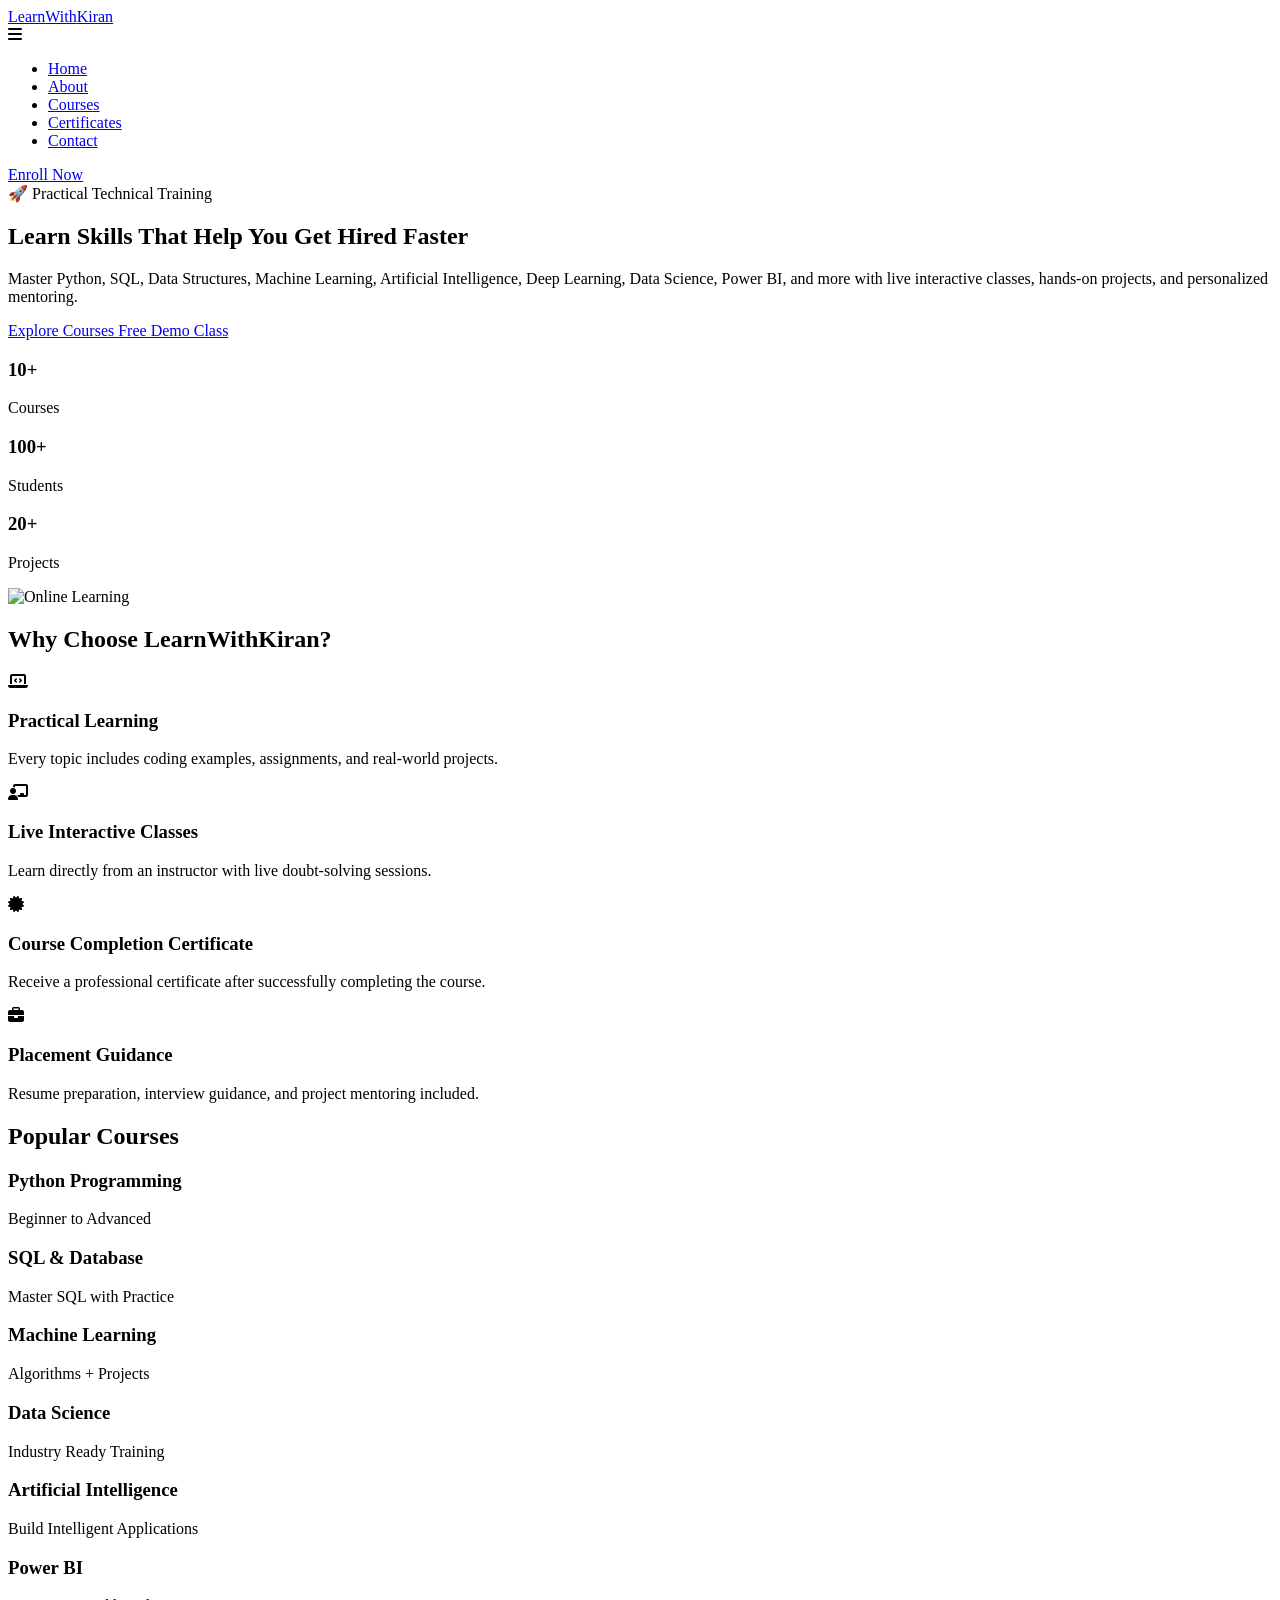
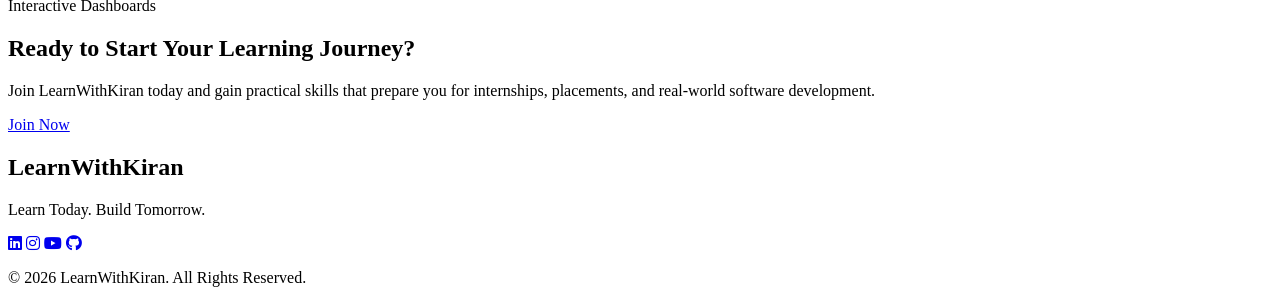
==== index.html @ 915c4695 "Add files via upload" ====
<!DOCTYPE html>
<html lang="en">

<head>
    <meta charset="UTF-8">
    <meta name="viewport" content="width=device-width, initial-scale=1.0">

    <title>LearnWithKiran | Learn Today. Build Tomorrow.</title>

    <meta name="description"
        content="LearnWithKiran provides practical technical training for B.Tech students in Python, Data Science, Machine Learning, AI, SQL, Power BI, and more.">

    <!-- CSS -->
    <link rel="stylesheet" href="../css/style.css">
    <link rel="stylesheet" href="../css/responsive.css">
    <link rel="icon" type="image/png" href="../images/favicon.png">

    <!-- Google Fonts -->
    <link rel="preconnect" href="https://fonts.googleapis.com">
    <link rel="preconnect" href="https://fonts.gstatic.com" crossorigin>
    <link
        href="https://fonts.googleapis.com/css2?family=Poppins:wght@300;400;500;600;700;800&display=swap"
        rel="stylesheet">

    <!-- Font Awesome -->
    <link rel="stylesheet"
        href="https://cdnjs.cloudflare.com/ajax/libs/font-awesome/6.7.2/css/all.min.css">
</head>

<body>

    <!-- ===================== HEADER ===================== -->

    <header>

    <nav class="navbar">

        <!-- Logo -->
        <div class="logo">
            <a href="index.html">
                Learn<span>With</span>Kiran
            </a>
        </div>

        <!-- Mobile Menu Icon -->
        <div class="menu-toggle">
            <i class="fa-solid fa-bars"></i>
        </div>

        <!-- Navigation Links -->
        <ul class="nav-links">

            <li><a href="index.html" class="active">Home</a></li>

            <li><a href="about.html">About</a></li>

            <li><a href="courses.html">Courses</a></li>

            <li><a href="certificates.html">Certificates</a></li>

            <li><a href="contact.html">Contact</a></li>

        </ul>

        <!-- Enroll Button -->
        <a href="#" class="btn">Enroll Now</a>

    </nav>

</header>

    <!-- ===================== HERO ===================== -->

    <section class="hero">

        <div class="hero-content">

            <span class="tag">
                🚀 Practical Technical Training
            </span>

            <h1>
                Learn Skills That Help You
                <span>Get Hired Faster</span>
            </h1>

            <p>

                Master Python, SQL, Data Structures, Machine Learning,
                Artificial Intelligence, Deep Learning, Data Science,
                Power BI, and more with live interactive classes,
                hands-on projects, and personalized mentoring.

            </p>

            <div class="hero-buttons">

                <a href="courses.html" class="btn">
                    Explore Courses
                </a>

                <a href="#" class="btn-outline">
                    Free Demo Class
                </a>

            </div>

            <div class="hero-stats">

                <div>
                    <h3>10+</h3>
                    <p>Courses</p>
                </div>

                <div>
                    <h3>100+</h3>
                    <p>Students</p>
                </div>

                <div>
                    <h3>20+</h3>
                    <p>Projects</p>
                </div>

            </div>

        </div>

        <div class="hero-image">

            <img src="images/hero.png" alt="Online Learning">

        </div>

    </section>

    <!-- ===================== FEATURES ===================== -->

    <section class="features">

        <h2>Why Choose LearnWithKiran?</h2>

        <div class="feature-container">

            <div class="feature-card">

                <i class="fa-solid fa-laptop-code"></i>

                <h3>Practical Learning</h3>

                <p>
                    Every topic includes coding examples,
                    assignments, and real-world projects.
                </p>

            </div>

            <div class="feature-card">

                <i class="fa-solid fa-chalkboard-user"></i>

                <h3>Live Interactive Classes</h3>

                <p>
                    Learn directly from an instructor with
                    live doubt-solving sessions.
                </p>

            </div>

            <div class="feature-card">

                <i class="fa-solid fa-certificate"></i>

                <h3>Course Completion Certificate</h3>

                <p>
                    Receive a professional certificate after
                    successfully completing the course.
                </p>

            </div>

            <div class="feature-card">

                <i class="fa-solid fa-briefcase"></i>

                <h3>Placement Guidance</h3>

                <p>
                    Resume preparation, interview guidance,
                    and project mentoring included.
                </p>

            </div>

        </div>

    </section>

    <!-- ===================== COURSES ===================== -->

    <section class="courses">

        <h2>Popular Courses</h2>

        <div class="course-container">

            <div class="course-card">
                <h3>Python Programming</h3>
                <p>Beginner to Advanced</p>
            </div>

            <div class="course-card">
                <h3>SQL & Database</h3>
                <p>Master SQL with Practice</p>
            </div>

            <div class="course-card">
                <h3>Machine Learning</h3>
                <p>Algorithms + Projects</p>
            </div>

            <div class="course-card">
                <h3>Data Science</h3>
                <p>Industry Ready Training</p>
            </div>

            <div class="course-card">
                <h3>Artificial Intelligence</h3>
                <p>Build Intelligent Applications</p>
            </div>

            <div class="course-card">
                <h3>Power BI</h3>
                <p>Interactive Dashboards</p>
            </div>

        </div>

    </section>

    <!-- ===================== CALL TO ACTION ===================== -->

    <section class="cta">

        <h2>Ready to Start Your Learning Journey?</h2>

        <p>

            Join LearnWithKiran today and gain practical skills
            that prepare you for internships, placements, and
            real-world software development.

        </p>

        <a href="#" class="btn">
            Join Now
        </a>

    </section>

    <!-- ===================== FOOTER ===================== -->

    <footer>

        <div class="footer-content">

            <h2>LearnWithKiran</h2>

            <p>
                Learn Today. Build Tomorrow.
            </p>

            <div class="social-icons">

                <a href="#"><i class="fab fa-linkedin"></i></a>

                <a href="#"><i class="fab fa-instagram"></i></a>

                <a href="#"><i class="fab fa-youtube"></i></a>

                <a href="#"><i class="fab fa-github"></i></a>

            </div>

            <p class="copyright">
                © 2026 LearnWithKiran. All Rights Reserved.
            </p>

        </div>

    </footer>

    <!-- JavaScript -->
    <script src="../js/script.js"></script>

</body>

</html>
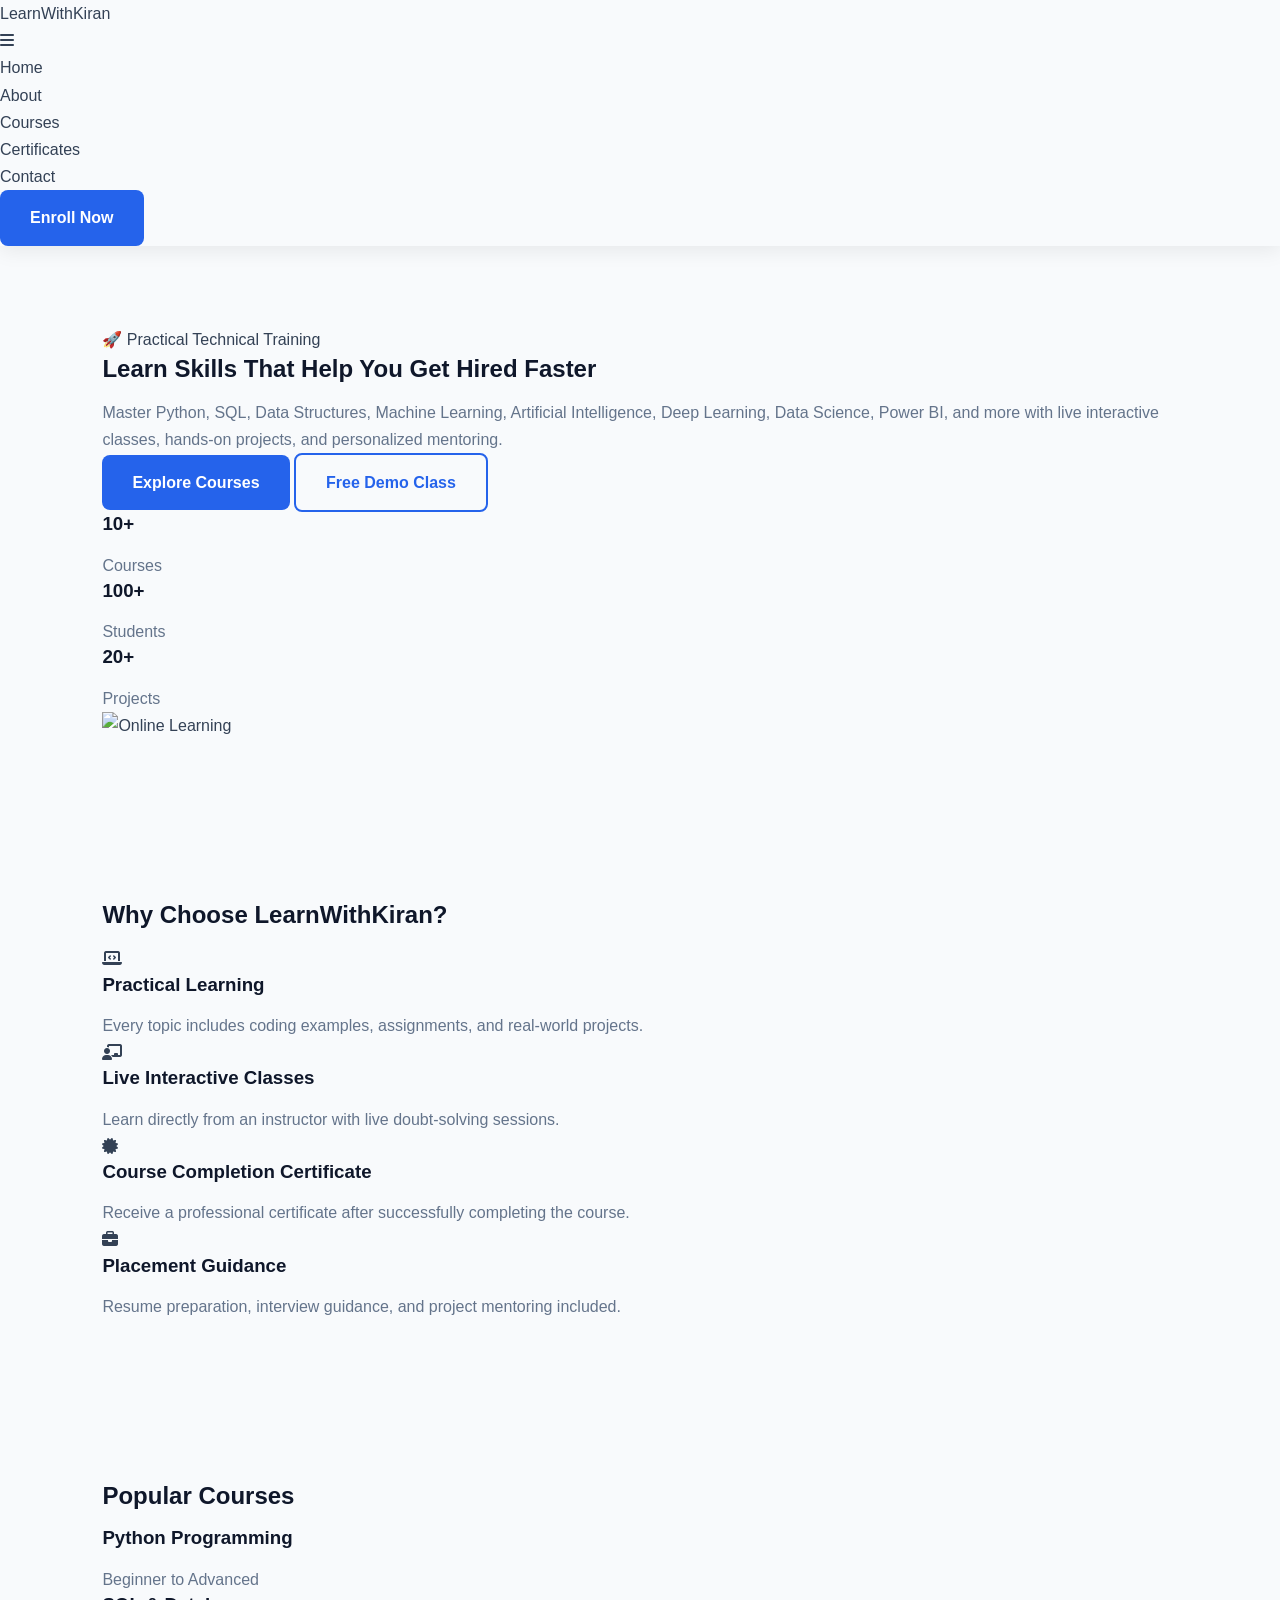
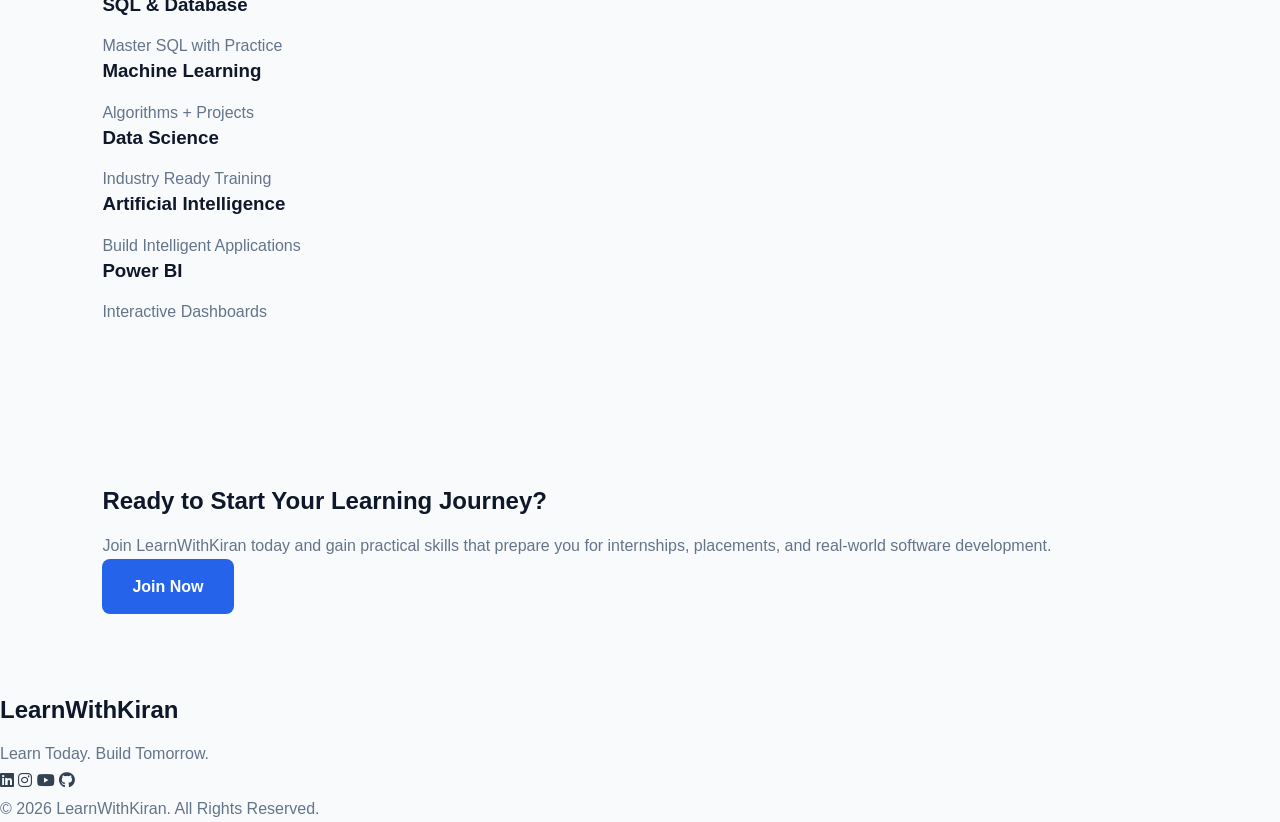
==== commit 1625f3c9: "Add files via upload" ====
--- a/index.html
+++ b/index.html
@@ -11,8 +11,8 @@
         content="LearnWithKiran provides practical technical training for B.Tech students in Python, Data Science, Machine Learning, AI, SQL, Power BI, and more.">
 
     <!-- CSS -->
-    <link rel="stylesheet" href="../css/style.css">
-    <link rel="stylesheet" href="../css/responsive.css">
+    <link rel="stylesheet" href="style.css">
+    <link rel="stylesheet" href="responsive.css">
     <link rel="icon" type="image/png" href="../images/favicon.png">
 
     <!-- Google Fonts -->
@@ -293,7 +293,7 @@
     </footer>
 
     <!-- JavaScript -->
-    <script src="../js/script.js"></script>
+    <script src="script.js"></script>
 
 </body>
 
--- a/style.css
+++ b/style.css
@@ -0,0 +1,329 @@
+/* =====================================================
+   LearnWithKiran
+   Global Styles
+===================================================== */
+
+/* Google Font */
+@import url('https://fonts.googleapis.com/css2?family=Poppins:wght@300;400;500;600;700;800&display=swap');
+
+/* CSS Variables */
+
+:root{
+
+    --primary:#2563eb;
+    --primary-dark:#1d4ed8;
+    --secondary:#06b6d4;
+
+    --dark:#0f172a;
+    --text:#334155;
+    --light:#64748b;
+
+    --background:#f8fafc;
+    --white:#ffffff;
+
+    --success:#22c55e;
+    --danger:#ef4444;
+    --warning:#f59e0b;
+
+    --shadow:0 10px 30px rgba(0,0,0,.08);
+
+    --radius:12px;
+
+    --transition:.3s ease;
+
+}
+
+/* Reset */
+
+*{
+
+    margin:0;
+    padding:0;
+    box-sizing:border-box;
+
+}
+
+/* Smooth Scroll */
+
+html{
+
+    scroll-behavior:smooth;
+
+}
+
+/* Body */
+
+body{
+
+    font-family:'Poppins',sans-serif;
+
+    background:var(--background);
+
+    color:var(--text);
+
+    line-height:1.7;
+
+}
+
+/* Images */
+
+img{
+
+    max-width:100%;
+
+    display:block;
+
+}
+
+/* Links */
+
+a{
+
+    text-decoration:none;
+
+    color:inherit;
+
+}
+
+/* Lists */
+
+ul{
+
+    list-style:none;
+
+}
+
+/* Buttons */
+
+button{
+
+    font-family:'Poppins',sans-serif;
+
+    cursor:pointer;
+
+    border:none;
+
+}
+
+/* Inputs */
+
+input,
+textarea,
+select{
+
+    font-family:'Poppins',sans-serif;
+
+    outline:none;
+
+}
+
+/* Common Container */
+
+.container{
+
+    width:90%;
+
+    max-width:1200px;
+
+    margin:auto;
+
+}
+
+/* Sections */
+
+section{
+
+    padding:80px 8%;
+
+}
+
+/* Section Title */
+
+.section-title{
+
+    text-align:center;
+
+    margin-bottom:60px;
+
+}
+
+.section-title h2{
+
+    font-size:40px;
+
+    color:var(--dark);
+
+    margin-bottom:15px;
+
+}
+
+.section-title p{
+
+    color:var(--light);
+
+    max-width:700px;
+
+    margin:auto;
+
+}
+
+/* Main Button */
+
+.btn{
+
+    display:inline-block;
+
+    padding:14px 30px;
+
+    background:var(--primary);
+
+    color:#fff;
+
+    border-radius:8px;
+
+    font-weight:600;
+
+    transition:var(--transition);
+
+}
+
+.btn:hover{
+
+    background:var(--primary-dark);
+
+    transform:translateY(-3px);
+
+}
+
+/* Outline Button */
+
+.btn-outline{
+
+    display:inline-block;
+
+    padding:14px 30px;
+
+    border:2px solid var(--primary);
+
+    color:var(--primary);
+
+    border-radius:8px;
+
+    transition:var(--transition);
+
+    font-weight:600;
+
+}
+
+.btn-outline:hover{
+
+    background:var(--primary);
+
+    color:#fff;
+
+}
+
+/* Cards */
+
+.card{
+
+    background:#fff;
+
+    border-radius:var(--radius);
+
+    box-shadow:var(--shadow);
+
+}
+
+/* Headings */
+
+h1,
+h2,
+h3,
+h4,
+h5,
+h6{
+
+    color:var(--dark);
+
+    line-height:1.3;
+
+    margin-bottom:15px;
+
+}
+
+/* Paragraph */
+
+p{
+
+    color:var(--light);
+
+}
+
+/* Utility Classes */
+
+.text-center{
+
+    text-align:center;
+
+}
+
+.mt-20{
+
+    margin-top:20px;
+
+}
+
+.mt-40{
+
+    margin-top:40px;
+
+}
+
+.mb-20{
+
+    margin-bottom:20px;
+
+}
+
+.mb-40{
+
+    margin-bottom:40px;
+
+}
+
+/* Page Header */
+
+.page-header{
+
+    background:linear-gradient(135deg,#2563eb,#06b6d4);
+
+    color:#fff;
+
+    text-align:center;
+
+    padding:100px 20px;
+
+}
+
+.page-header h1{
+
+    color:#fff;
+
+    font-size:48px;
+
+    margin-bottom:20px;
+
+}
+
+.page-header p{
+
+    color:#eef2ff;
+
+    max-width:700px;
+
+    margin:auto;
+
+    font-size:18px;
+
+}
--- a/responsive.css
+++ b/responsive.css
@@ -0,0 +1,265 @@
+/* ==========================================
+   LearnWithKiran - Responsive CSS
+========================================== */
+
+/* Large Devices (1200px and below) */
+@media (max-width:1200px){
+
+    .container{
+        width:95%;
+    }
+
+    .hero{
+        padding:60px 5%;
+    }
+
+}
+
+/* Tablets (992px and below) */
+@media (max-width:992px){
+
+    .navbar{
+        padding:15px 5%;
+    }
+
+    .hero{
+
+        flex-direction:column-reverse;
+        text-align:center;
+        gap:40px;
+
+    }
+
+    .hero-content,
+    .hero-image{
+
+        width:100%;
+
+    }
+
+    .hero-content h1{
+
+        font-size:42px;
+
+    }
+
+    .hero-buttons{
+
+        justify-content:center;
+
+    }
+
+    .hero-stats{
+
+        justify-content:center;
+        flex-wrap:wrap;
+
+    }
+
+    .feature-container,
+    .courses-section,
+    .features-grid,
+    .details-grid{
+
+        grid-template-columns:repeat(2,1fr);
+
+    }
+
+    .about-section,
+    .contact-section,
+    .certificate-section{
+
+        flex-direction:column;
+
+    }
+
+}
+
+/* Mobile (768px and below) */
+
+@media (max-width:768px){
+
+    .menu-toggle{
+
+        display:block;
+
+    }
+
+    .navbar{
+
+        flex-wrap:wrap;
+
+    }
+
+    .nav-links{
+
+        display:none;
+        flex-direction:column;
+        width:100%;
+        background:#fff;
+        margin-top:15px;
+        padding:20px 0;
+        text-align:center;
+        border-top:1px solid #eee;
+
+    }
+
+    .nav-links.active{
+
+        display:flex;
+
+    }
+
+    .navbar .btn{
+
+        display:none;
+
+    }
+
+    .hero{
+
+        padding:50px 20px;
+
+    }
+
+    .hero-content h1{
+
+        font-size:34px;
+
+    }
+
+    .hero-content p{
+
+        font-size:16px;
+
+    }
+
+    .hero-buttons{
+
+        flex-direction:column;
+        gap:15px;
+
+    }
+
+    .btn,
+    .btn-outline{
+
+        width:100%;
+        text-align:center;
+
+    }
+
+    .page-header{
+
+        padding:70px 20px;
+
+    }
+
+    .page-header h1{
+
+        font-size:34px;
+
+    }
+
+    .section-title h2{
+
+        font-size:30px;
+
+    }
+
+    .feature-container,
+    .courses-section,
+    .features-grid,
+    .details-grid{
+
+        grid-template-columns:1fr;
+
+    }
+
+    .hero-stats{
+
+        gap:20px;
+
+    }
+
+    .footer-content{
+
+        text-align:center;
+
+    }
+
+}
+
+/* Small Mobile (576px and below) */
+
+@media (max-width:576px){
+
+    section{
+
+        padding:50px 15px;
+
+    }
+
+    .hero-content h1{
+
+        font-size:28px;
+
+    }
+
+    .page-header h1{
+
+        font-size:28px;
+
+    }
+
+    .course-card,
+    .feature-card,
+    .card,
+    .faq-card,
+    .detail-card{
+
+        padding:20px;
+
+    }
+
+    .contact-form input,
+    .contact-form textarea{
+
+        font-size:14px;
+
+    }
+
+    iframe{
+
+        height:250px;
+
+    }
+
+}
+
+/* Very Small Devices */
+
+@media (max-width:400px){
+
+    .logo a{
+
+        font-size:22px;
+
+    }
+
+    .hero-content h1{
+
+        font-size:24px;
+
+    }
+
+    .btn,
+    .btn-outline{
+
+        padding:12px 20px;
+
+        font-size:14px;
+
+    }
+
+}
